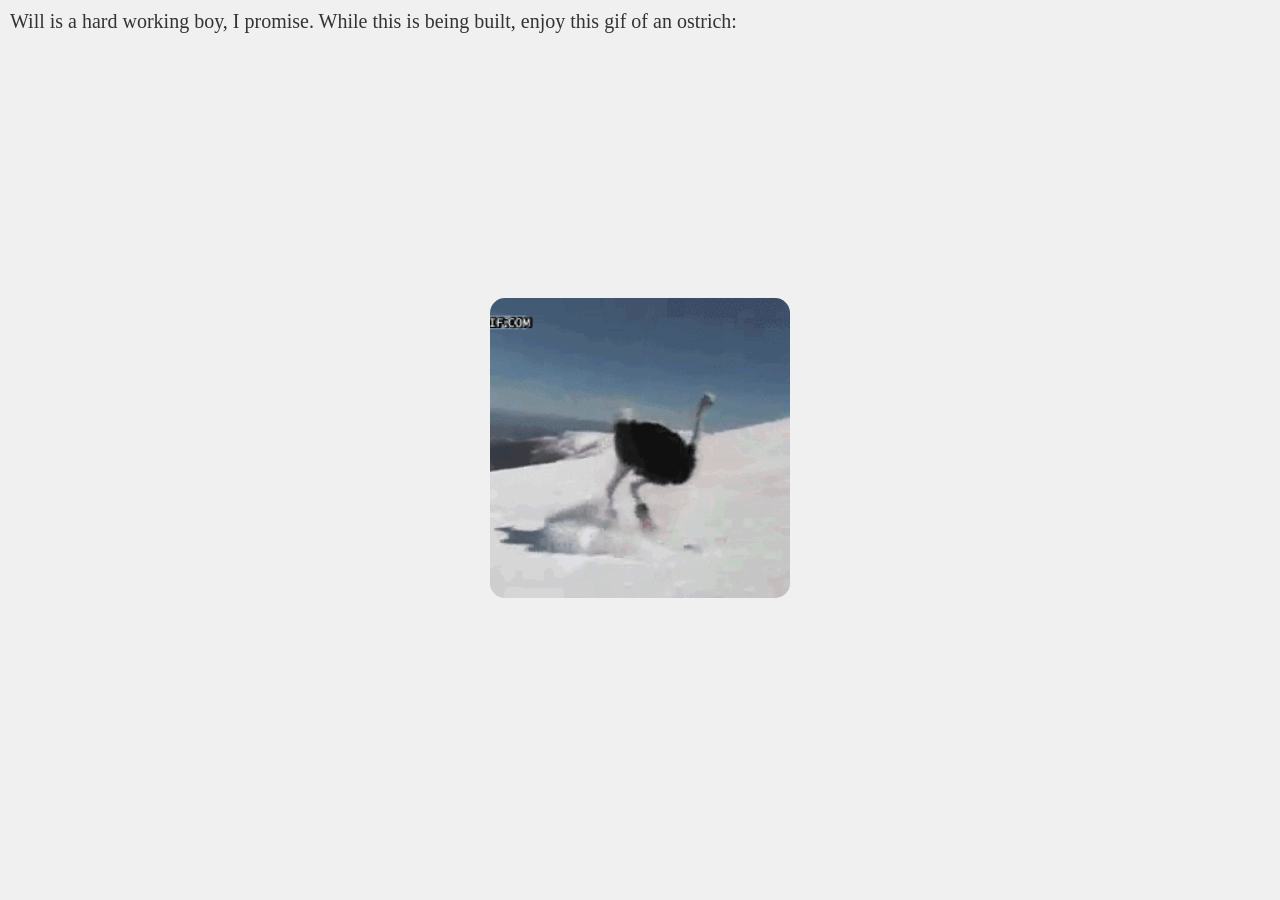
==== index.html @ ec20446f "Add files via upload" ====
<!DOCTYPE html>
<html lang="en">
<head>
    <meta charset="UTF-8">
    <meta name="viewport" content="width=device-width, initial-scale=1.0">
    <title>Under Construction</title>
    <link rel="stylesheet" href="styles.css">
</head>
<body>

    <div class="corner-text">
        Will is a hard working boy, I promise. While this is being built, enjoy this gif of an ostrich:
    </div>

    <div class="gif-container">
        <div class="gif-placeholder">
            <img src="ostrich.gif" alt="Ostrich GIF Placeholder">
        </div>
    </div>

</body>
</html>
---- styles.css ----
body {
    background-color: #f0f0f0;
    font-family: 'Courier New', Courier, monospace;
    margin: 0;
    padding: 0;
    height: 100vh;
    display: flex;
    justify-content: center;
    align-items: center;
}

.corner-text {
    position: absolute;
    top: 10px;
    left: 10px;
    font-family: 'Brush Script MT', cursive;
    font-size: 20px;
    color: #333;
}

.gif-container {
    text-align: center;
}

.gif-placeholder {
    width: 300px;
    height: 300px;
    background-color: #ddd;
    border-radius: 15px;
    display: inline-block;
}

.gif-placeholder img {
    width: 100%;
    height: 100%;
    object-fit: cover;
    border-radius: 15px;
}
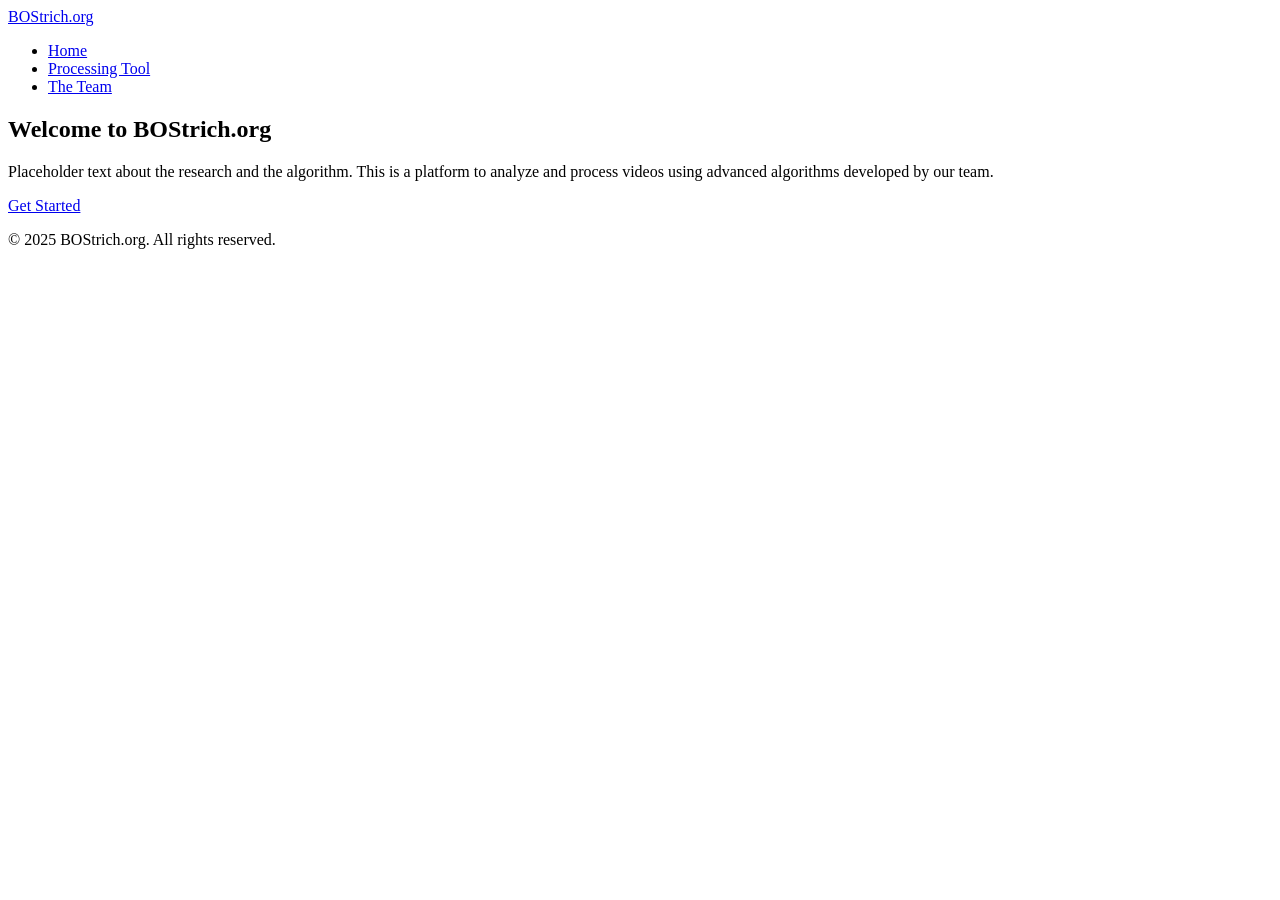
==== commit e7ddc647: "starting format of the home page for the BOSTRICH website" ====
--- a/index.html
+++ b/index.html
@@ -3,20 +3,31 @@
 <head>
     <meta charset="UTF-8">
     <meta name="viewport" content="width=device-width, initial-scale=1.0">
-    <title>Under Construction</title>
+    <title>BOStrich.org</title>
     <link rel="stylesheet" href="styles.css">
 </head>
 <body>
+    <header class="header">
+        <nav class="navbar">
+            <a href="index.html" class="nav-logo">BOStrich.org</a>
+            <ul class="nav-links">
+                <li><a href="index.html">Home</a></li>
+                <li><a href="processing.html">Processing Tool</a></li>
+                <li><a href="team.html">The Team</a></li>
+            </ul>
+        </nav>
+    </header>
 
-    <div class="corner-text">
-        Will is a hard working boy, I promise. While this is being built, enjoy this gif of an ostrich:
-    </div>
+    <main class="content">
+        <section class="hero">
+            <h1>Welcome to BOStrich.org</h1>
+            <p>Placeholder text about the research and the algorithm. This is a platform to analyze and process videos using advanced algorithms developed by our team.</p>
+            <a href="processing.html" class="btn">Get Started</a>
+        </section>
+    </main>
 
-    <div class="gif-container">
-        <div class="gif-placeholder">
-            <img src="ostrich.gif" alt="Ostrich GIF Placeholder">
-        </div>
-    </div>
-
+    <footer class="footer">
+        <p>&copy; 2025 BOStrich.org. All rights reserved.</p>
+    </footer>
 </body>
-</html>
+</html>
